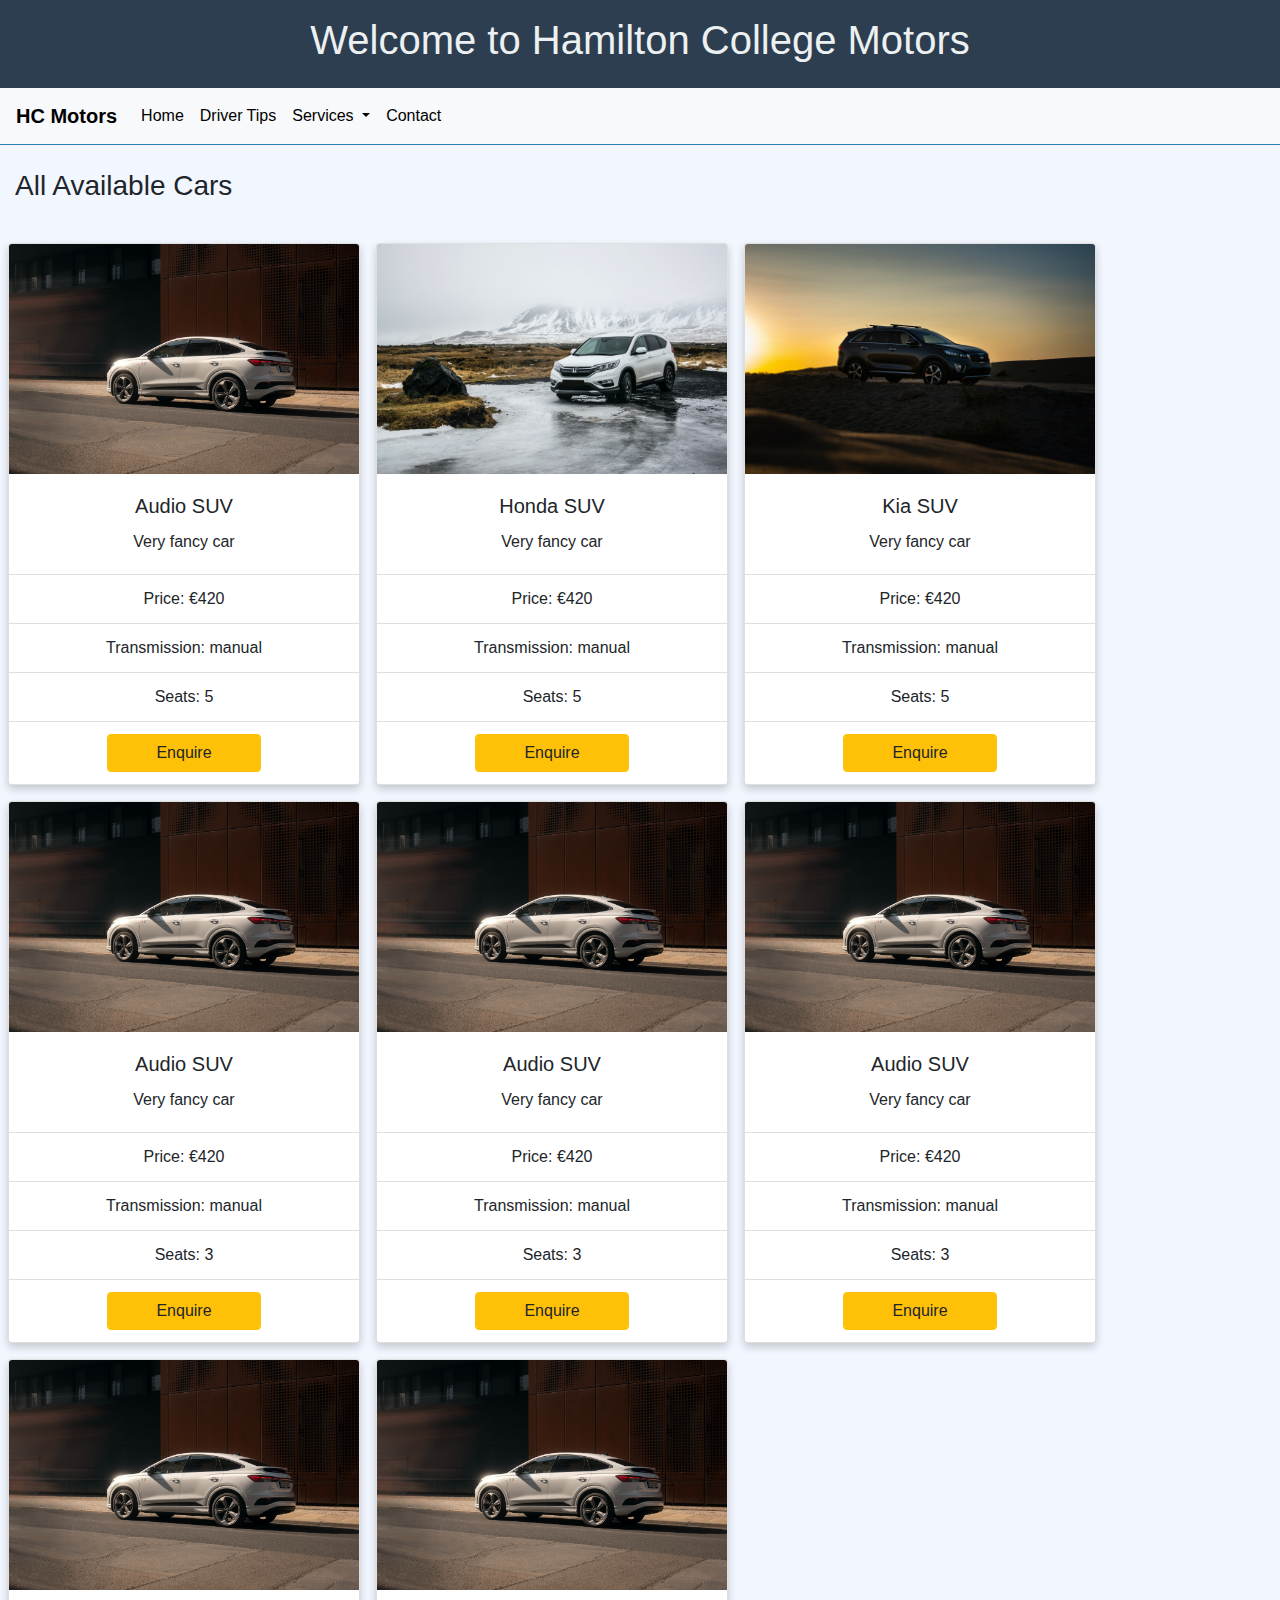
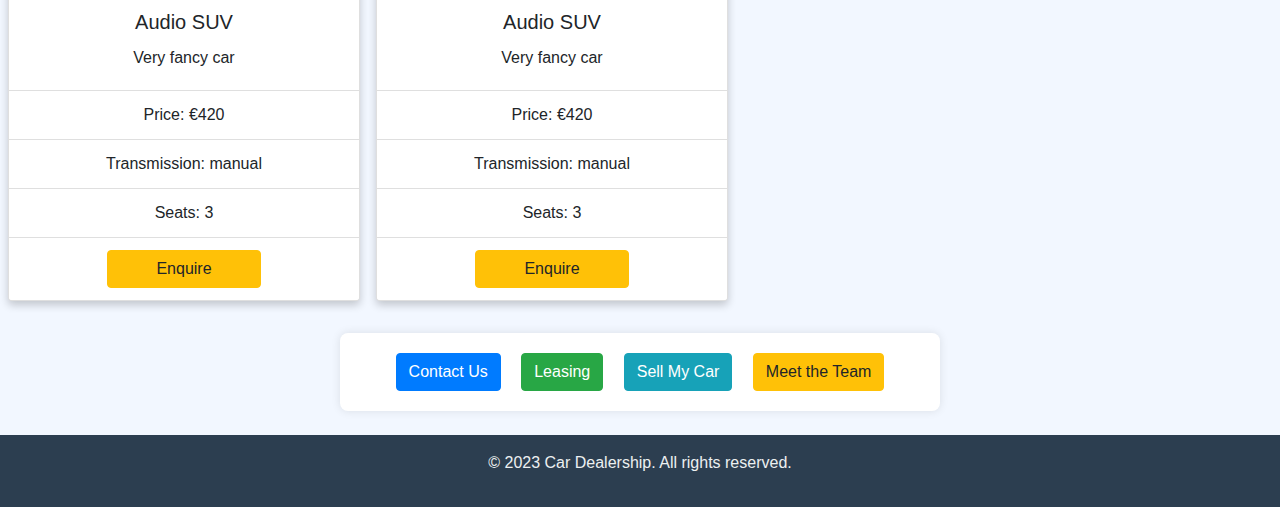
==== buyacar.html @ eee944b1 "Merge pull request #2 from AnthonyQ98/dev_branch" ====
<!DOCTYPE html>
<html lang="en">
<head>
    <meta charset="UTF-8">
    <meta name="viewport" content="width=device-width, initial-scale=1.0">
    <title>Hamilton College Motors - Car Dealership</title>
    <link rel="stylesheet" href="https://maxcdn.bootstrapcdn.com/bootstrap/4.5.2/css/bootstrap.min.css">
    <link rel="stylesheet" href="css/styles.css">
</head>

<body>
    <!-- WELCOME MESSAGE -->
    <header>
        <h1>Welcome to Hamilton College Motors</h1>
    </header>
    <!-- NAVIGATION -->
    <nav class="navbar navbar-expand-lg navbar-light bg-light">
        <a class="navbar-brand" href="index.html">HC Motors</a>
        <button class="navbar-toggler" type="button" data-toggle="collapse" data-target="#navbarSupportedContent"
            aria-controls="navbarSupportedContent" aria-expanded="false" aria-label="Toggle navigation">
            <span class="navbar-toggler-icon"></span>
        </button>

        <div class="collapse navbar-collapse" id="navbarSupportedContent">
            <ul class="navbar-nav mr-auto">
                <li class="nav-item active">
                    <a class="nav-link" href="index.html">Home <span class="sr-only">(current)</span></a>
                </li>
                <li class="nav-item">
                    <a class="nav-link" href="drivertips.html">Driver Tips</a>
                </li>
                <li class="nav-item dropdown">
                    <a class="nav-link dropdown-toggle" href="#" id="navbarDropdown" role="button"
                        data-toggle="dropdown" aria-haspopup="true" aria-expanded="false">
                        Services
                    </a>
                    <div class="dropdown-menu" aria-labelledby="navbarDropdown">
                        <a class="dropdown-item" href="buyacar.html">Buy a car</a>
                        <a class="dropdown-item" href="sellmycar.html">Sell my Car</a>
                        <div class="dropdown-divider"></div>
                        <a class="dropdown-item" href="#">Book a service</a>
                    </div>
                </li>
                <li class="nav-item">
                    <a class="nav-link" href="ContactUs.html">Contact</a>
                </li>
            </ul>
        </div>
    </nav>
    
    <!-- PAGE HEADING -->
    <div class="page-section-heading container-fluid py-4">
        <h3>All Available Cars</h3>
    </div>

    <!-- CAR LISTING -->
    <div id="car-listing-container" class="car-list-container container-fluid col-12 row text-center"></div>
   

    <div class="container text-center my-4">
        <button class="btn btn-primary mx-2">Contact Us</button>
        <button class="btn btn-success mx-2">Leasing</button>
        <button class="btn btn-info mx-2">Sell My Car</button>
        <button class="btn btn-warning mx-2">Meet the Team</button>
    </div>
    <!-- PAGE FOOTER -->
    <footer>
        <p>&copy; 2023 Car Dealership. All rights reserved.</p>
    </footer>

    <script src="https://code.jquery.com/jquery-3.5.1.slim.min.js"></script>
    <script src="https://cdn.jsdelivr.net/npm/@popperjs/core@2.11.6/dist/umd/popper.min.js"></script>
    <script src="https://maxcdn.bootstrapcdn.com/bootstrap/4.5.2/js/bootstrap.min.js"></script>
    
</body>

</html>
<script>
  const cars = [
    {
      image: "img/audi_suv.jpg",
      imageAlt: "audi suv",
      name: "Audio SUV",
      description: "Very fancy car",
      price: "420",
      transmittion: "manual",
      seats: "5"
    },
    {
      image: "img/honda_suv.jpg",
      imageAlt: "honda suv",
      name: "Honda SUV",
      description: "Very fancy car",
      price: "420",
      transmittion: "manual",
      seats: "5"
    },
    {
      image: "img/kia_suv.jpg",
      imageAlt: "kia suv",
      name: "Kia SUV",
      description: "Very fancy car",
      price: "420",
      transmittion: "manual",
      seats: "5"
    },
    {
      image: "img/audi_suv.jpg",
      imageAlt: "audi suv",
      name: "Audio SUV",
      description: "Very fancy car",
      price: "420",
      transmittion: "manual",
      seats: "3"
    },
    {
      image: "img/audi_suv.jpg",
      imageAlt: "audi suv",
      name: "Audio SUV",
      description: "Very fancy car",
      price: "420",
      transmittion: "manual",
      seats: "3"
    },
    {
      image: "img/audi_suv.jpg",
      imageAlt: "audi suv",
      name: "Audio SUV",
      description: "Very fancy car",
      price: "420",
      transmittion: "manual",
      seats: "3"
    },
    {
      image: "img/audi_suv.jpg",
      imageAlt: "audi suv",
      name: "Audio SUV",
      description: "Very fancy car",
      price: "420",
      transmittion: "manual",
      seats: "3"
    },
    {
      image: "img/audi_suv.jpg",
      imageAlt: "audi suv",
      name: "Audio SUV",
      description: "Very fancy car",
      price: "420",
      transmittion: "manual",
      seats: "3"
    },
  ]

  const carsHtml = car => `<div class="car-card card m-2">
                <img class="car-card-image card-img-top" src="${car.image}" alt="${car.imageAlt}">
            <div class="card-body">
              <h5 class="card-title">${car.name}</h5>
              <p class="card-text">${car.description}</p>
            </div>
            <ul class="list-group list-group-flush">
              <li class="list-group-item">Price: €${car.price}</li>
              <li class="list-group-item">Transmission: ${car.transmittion}</li>
              <li class="list-group-item">Seats: ${car.seats}</li>
              <li class="list-group-item"><button type="button" class="btn btn-warning px-5">Enquire</button></li>
            </ul>
        </div>`

  $('#car-listing-container').append(cars.map(carsHtml));
  

</script>
---- css/styles.css ----
body {
    display: flex;
    flex-direction: column;
    min-height: 100vh;
    margin: 0;
    background-color: #f2f7ff; 
}

header,
footer {
    background-color: #2c3e50; 
    color: #ecf0f1; 
    text-align: center;
    padding: 1em;
}

nav {
    background-color: #3498db;
    border-bottom: 1px solid #2980b9;
}

nav a,
.navbar-toggler-icon {
    color: #000 !important;
}

.navbar-brand {
    color: #000 !important; 
    font-weight: bold;
}

.navbar-nav .nav-item .nav-link {
    color: #000 !important;
}

.navbar-nav .nav-item.active .nav-link,
.navbar-nav .nav-item:hover .nav-link {
    color: #000 !important; 
}

section {
    flex: 1;
    padding: 2em;
    text-align: center; 
}

.container {
    background-color: #fff; 
    border-radius: 8px;
    box-shadow: 0 0 10px rgba(0, 0, 0, 0.1); 
    padding: 20px;
    margin: 20px auto; 
    max-width: 600px; 
}

.btn {
    border-radius: 4px;
}

footer {
    margin-top: auto; /* Push the footer to the bottom of the page */
}

.custom-caption {
    position: absolute;
    bottom: 0;
    left: 0;
    right: 0;
    background: rgba(0, 0, 0, 0.5); /* Light shadow black background for carousel captions! */
    color: #fff;
    padding: 30px;
    text-align: center;
}

.carousel-item {
    height: 540px; /* Set a fixed height for all carousel items, 540 seems to be sweet spot */
    overflow: hidden; 
    padding-top: 10px;
}

.car-card{
    width: 22rem;
}

.car-card:hover{
    transform: scale(1.02);
}

/* Idea here is to have a contact form with an image of a car beside it. As the page decreases in size the image of the car fades to the background. */

.ContactFormContainer {
    margin-top: -0px;
}

.ContactFormParentClass {
    background: #fff;
    display: flex;
    height: auto;
}




.CF {
    display: flex;
    flex: 1;
}

#radio p {
    text-align: center;
}

#radio .contact-options {
    text-align: center;
}

#radio .contact-option {
    display: inline-block;
    margin-right: 20px;
}

#radio label {
    display: inline-block;
    margin-right: 10px;
}

#radio input {
    vertical-align: middle;
}


.ContactFormImage img {
    display: flex;
    flex-direction: column;
    align-items: center;
}

.ContactFormImage img {
    margin-top: 110px;
    width: 100%;
    height: auto;
}

.ContactForm {
    flex-direction: column;
    justify-content: space-around;
    align-items: center;
}

.InnerContactForm {
    width: 90%;
}

.InnerContactForm h2 {
    text-transform: uppercase;
    text-align: center;
    margin-top: 0px;
}

.InnerContactForm h3 {
    text-align: center;
    font-size: 16px;
    color: #2c3e50;
}

.InnerContactForm input,
.InnerContactForm textarea {
    width: 100%;
    background-color: #eee;
    border: 1px solid rgba(0, 0, 0, 0.48);
    padding: 5px 10px;
    margin-bottom: 20px;
}

.InnerContactForm input[type=submit] {
    background-color: #000;
    color: #fff;


}

/* Occupies window width */
@media screen and (max-width:991px) {
    .ContactFormParentClass {
        display: block;
        width: 100%;
    }

    /* Removes the image of the car as the window fades Information obtained from Reddit, StackOverFlow and Youtube */
    .ContactFormImage {
        display: none;
    }

    /* Allows image to fade */
    .ContactForm {
        background-image: linear-gradient(rgba(199, 195, 195, 0.781), rgba(199, 195, 195, 0.781)), url(Images/CarPortrait.jpg);
        background-size: cover;
    }

    .InnerContactForm input,
    .InnerContactForm textarea {
        background-color: #fff;
    }
}

/* Three columns side by side */
.cardcolumn {
    float: left;
    width: 33.3%;
    margin-bottom: 16px;
    padding: 0 8px;
}

/* Display the columns below each other instead of side by side on small screens */
@media screen and (max-width: 650px) {
    .cardcolumn {
        width: 100%;
        display: block;
    }
}

/* Add some shadows to create a card effect */
.card {
    box-shadow: 0 4px 8px 0 rgba(0, 0, 0, 0.2);
}

/* Some left and right padding inside the container */
.cardcontainer {
    padding: 0 16px;
    text-align: center;
}

/* Clear floats */
.cardcontainer::after,
.cardrow::after {
    content: "";
    clear: both;
    display: table;
}

.cardtitle {
    color: grey;
}

.button {
    border: none;
    outline: 0;
    display: inline-block;
    padding: 8px;
    color: white;
    background-color: #000;
    text-align: center;
    cursor: pointer;
    width: 100%;
}

.button:hover {
    background-color: #555;
}

/* Three columns side by side */
.cardcolumn {
    float: left;
    width: 33.3%;
    margin-bottom: 16px;
    padding: 0 8px;
}

/* Display the columns below each other instead of side by side on small screens */
@media screen and (max-width: 650px) {
    .cardcolumn {
        width: 100%;
        display: block;
    }
}

/* Add some shadows to create a card effect */
.card {
    box-shadow: 0 4px 8px 0 rgba(0, 0, 0, 0.2);
}

/* Some left and right padding inside the container */
.cardcontainer {
    padding: 0 16px;
}

/* Clear floats */
.cardcontainer::after,
.cardrow::after {
    content: "";
    clear: both;
    display: table;
}

.cardtitle {
    color: grey;
}

.button {
    border: none;
    outline: 0;
    display: inline-block;
    padding: 8px;
    color: white;
    background-color: #000;
    text-align: center;
    cursor: pointer;
    width: 100%;
}

.driver-tips-card-img {
    height: 20rem;
    width: auto;
    object-fit: cover;
}

.car-card-image {
    max-height: 230px;
    object-fit: cover;
}
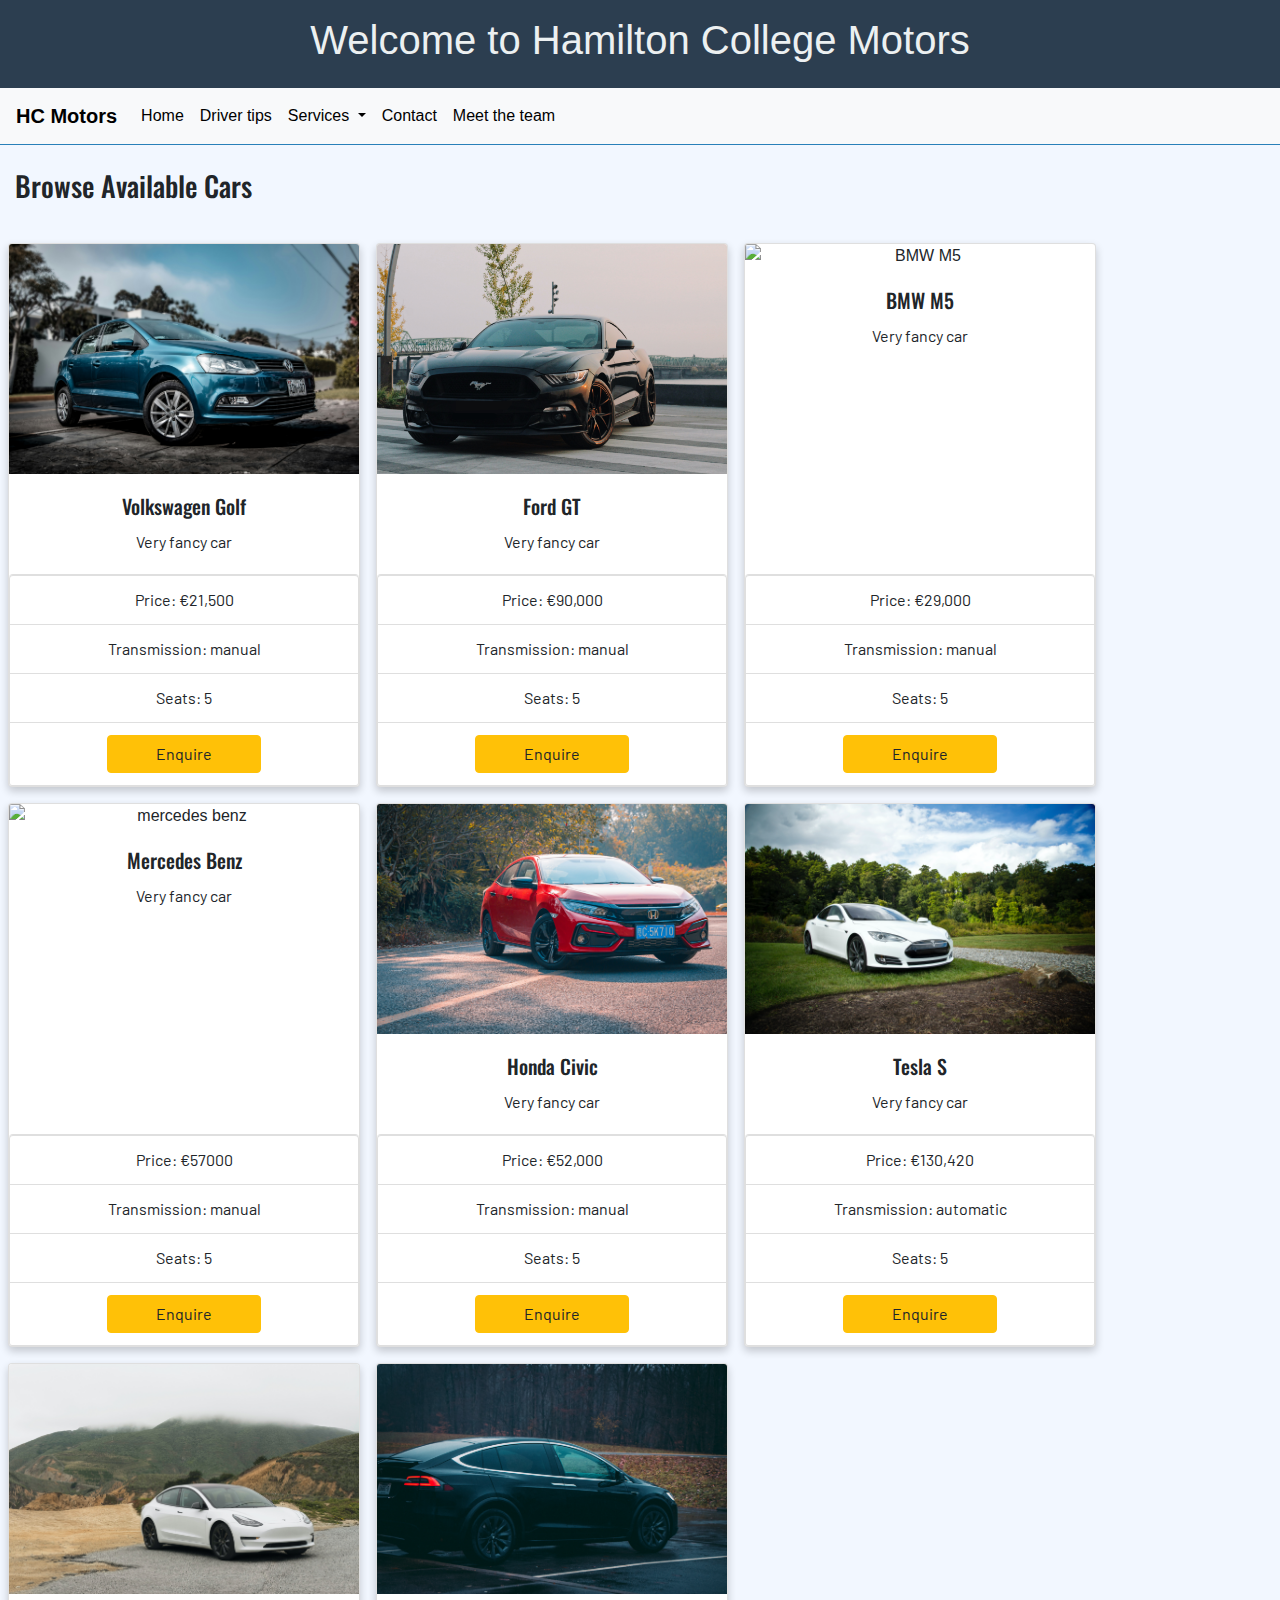
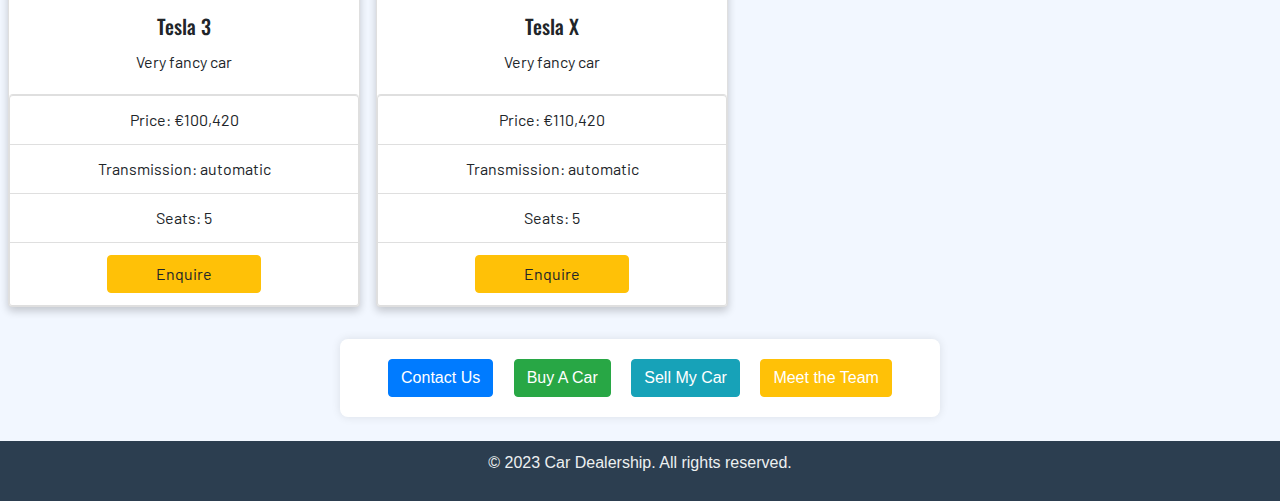
==== commit 5d926e5a: "Merge pull request #26 from LukeFitzGit/cleanup" ====
--- a/buyacar.html
+++ b/buyacar.html
@@ -15,59 +15,63 @@
     </header>
     <!-- NAVIGATION -->
     <nav class="navbar navbar-expand-lg navbar-light bg-light">
-        <a class="navbar-brand" href="index.html">HC Motors</a>
-        <button class="navbar-toggler" type="button" data-toggle="collapse" data-target="#navbarSupportedContent"
-            aria-controls="navbarSupportedContent" aria-expanded="false" aria-label="Toggle navigation">
-            <span class="navbar-toggler-icon"></span>
-        </button>
+      <a class="navbar-brand" href="index.html">HC Motors</a>
+      <button class="navbar-toggler" type="button" data-toggle="collapse" data-target="#navbarSupportedContent"
+          aria-controls="navbarSupportedContent" aria-expanded="false" aria-label="Toggle navigation">
+          <span class="navbar-toggler-icon"></span>
+      </button>
 
-        <div class="collapse navbar-collapse" id="navbarSupportedContent">
-            <ul class="navbar-nav mr-auto">
-                <li class="nav-item active">
-                    <a class="nav-link" href="index.html">Home <span class="sr-only">(current)</span></a>
-                </li>
-                <li class="nav-item">
-                    <a class="nav-link" href="drivertips.html">Driver Tips</a>
-                </li>
-                <li class="nav-item dropdown">
-                    <a class="nav-link dropdown-toggle" href="#" id="navbarDropdown" role="button"
-                        data-toggle="dropdown" aria-haspopup="true" aria-expanded="false">
-                        Services
-                    </a>
-                    <div class="dropdown-menu" aria-labelledby="navbarDropdown">
-                        <a class="dropdown-item" href="buyacar.html">Buy a car</a>
-                        <a class="dropdown-item" href="sellmycar.html">Sell my Car</a>
-                        <div class="dropdown-divider"></div>
-                        <a class="dropdown-item" href="#">Book a service</a>
-                    </div>
-                </li>
-                <li class="nav-item">
-                    <a class="nav-link" href="ContactUs.html">Contact</a>
-                </li>
-            </ul>
-        </div>
-    </nav>
+      <div class="collapse navbar-collapse" id="navbarSupportedContent">
+          <ul class="navbar-nav mr-auto">
+              <li class="nav-item active">
+                  <a class="nav-link" href="index.html">Home</a>
+              </li>
+              <li class="nav-item">
+                  <a class="nav-link" href="drivertips.html">Driver tips</a>
+              </li>
+              <li class="nav-item dropdown">
+                  <a class="nav-link dropdown-toggle" href="#" id="navbarDropdown" role="button"
+                      data-toggle="dropdown" aria-haspopup="true" aria-expanded="false">
+                      Services
+                  </a>
+                  <div class="dropdown-menu" aria-labelledby="navbarDropdown">
+                      <a class="dropdown-item" href="buyacar.html">Buy a car<span class="sr-only">(current)</span></a>
+                      <a class="dropdown-item" href="sellmycar.html">Sell my Car</a>
+                  </div>
+              </li>
+              <li class="nav-item">
+                  <a class="nav-link" href="contactus.html">Contact</a>
+              </li>
+              <li class="nav-item">
+                  <a class="nav-link" href="meetheteam.html">Meet the team</a>
+              </li>
+          </ul>
+      </div>
+  </nav>
     
     <!-- PAGE HEADING -->
     <div class="page-section-heading container-fluid py-4">
-        <h3>All Available Cars</h3>
+        <h3 class="carhire-heading-font">Browse Available Cars</h3>
     </div>
 
     <!-- CAR LISTING -->
     <div id="car-listing-container" class="car-list-container container-fluid col-12 row text-center"></div>
    
 
+    <!-- bottom of page buttons -->
     <div class="container text-center my-4">
-        <button class="btn btn-primary mx-2">Contact Us</button>
-        <button class="btn btn-success mx-2">Leasing</button>
-        <button class="btn btn-info mx-2">Sell My Car</button>
-        <button class="btn btn-warning mx-2">Meet the Team</button>
-    </div>
+      <button class="btn btn-primary mx-2"><a id="footerLinks" href="contactus.html">Contact Us</a></button>
+      <button class="btn btn-success mx-2"><a id="footerLinks" href="buyacar.html">Buy A Car</a></button>
+      <button class="btn btn-info mx-2"><a id="footerLinks" href="sellmycar.html">Sell My Car</a></button>
+      <button class="btn btn-warning mx-2"><a id="footerLinks" href="meetheteam.html">Meet the Team</a></button>
+  </div>
+
     <!-- PAGE FOOTER -->
     <footer>
         <p>&copy; 2023 Car Dealership. All rights reserved.</p>
     </footer>
-
+    <!-- LIBRARIES/FRAMEWORKS -->
+    <script src="scripts/cars.js"></script>
     <script src="https://code.jquery.com/jquery-3.5.1.slim.min.js"></script>
     <script src="https://cdn.jsdelivr.net/npm/@popperjs/core@2.11.6/dist/umd/popper.min.js"></script>
     <script src="https://maxcdn.bootstrapcdn.com/bootstrap/4.5.2/js/bootstrap.min.js"></script>
@@ -75,97 +79,21 @@
 </body>
 
 </html>
-<script>
-  const cars = [
-    {
-      image: "img/audi_suv.jpg",
-      imageAlt: "audi suv",
-      name: "Audio SUV",
-      description: "Very fancy car",
-      price: "420",
-      transmittion: "manual",
-      seats: "5"
-    },
-    {
-      image: "img/honda_suv.jpg",
-      imageAlt: "honda suv",
-      name: "Honda SUV",
-      description: "Very fancy car",
-      price: "420",
-      transmittion: "manual",
-      seats: "5"
-    },
-    {
-      image: "img/kia_suv.jpg",
-      imageAlt: "kia suv",
-      name: "Kia SUV",
-      description: "Very fancy car",
-      price: "420",
-      transmittion: "manual",
-      seats: "5"
-    },
-    {
-      image: "img/audi_suv.jpg",
-      imageAlt: "audi suv",
-      name: "Audio SUV",
-      description: "Very fancy car",
-      price: "420",
-      transmittion: "manual",
-      seats: "3"
-    },
-    {
-      image: "img/audi_suv.jpg",
-      imageAlt: "audi suv",
-      name: "Audio SUV",
-      description: "Very fancy car",
-      price: "420",
-      transmittion: "manual",
-      seats: "3"
-    },
-    {
-      image: "img/audi_suv.jpg",
-      imageAlt: "audi suv",
-      name: "Audio SUV",
-      description: "Very fancy car",
-      price: "420",
-      transmittion: "manual",
-      seats: "3"
-    },
-    {
-      image: "img/audi_suv.jpg",
-      imageAlt: "audi suv",
-      name: "Audio SUV",
-      description: "Very fancy car",
-      price: "420",
-      transmittion: "manual",
-      seats: "3"
-    },
-    {
-      image: "img/audi_suv.jpg",
-      imageAlt: "audi suv",
-      name: "Audio SUV",
-      description: "Very fancy car",
-      price: "420",
-      transmittion: "manual",
-      seats: "3"
-    },
-  ]
-
+<script type="text/javascript">
+  //carsHtml is a component for dynamically display car data
   const carsHtml = car => `<div class="car-card card m-2">
                 <img class="car-card-image card-img-top" src="${car.image}" alt="${car.imageAlt}">
             <div class="card-body">
-              <h5 class="card-title">${car.name}</h5>
-              <p class="card-text">${car.description}</p>
+              <h5 class="card-title carhire-heading-font">${car.name}</h5>
+              <p class="card-text carhire-standard-font">${car.description}</p>
             </div>
-            <ul class="list-group list-group-flush">
-              <li class="list-group-item">Price: €${car.price}</li>
-              <li class="list-group-item">Transmission: ${car.transmittion}</li>
-              <li class="list-group-item">Seats: ${car.seats}</li>
-              <li class="list-group-item"><button type="button" class="btn btn-warning px-5">Enquire</button></li>
+            <ul class="list-group">
+              <li class="list-group-item carhire-standard-font">Price: €${car.price}</li>
+              <li class="list-group-item carhire-standard-font">Transmission: ${car.transmittion}</li>
+              <li class="list-group-item carhire-standard-font">Seats: ${car.seats}</li>
+              <li class="list-group-item carhire-standard-font"><a type="button" href="contactus.html" class="btn btn-warning px-5">Enquire</a></li>
             </ul>
         </div>`
-
+//inserting car data via carsHtml component into car-listing-container. Car data can be found in script folder as it is reusable (drivertips.htmls)
   $('#car-listing-container').append(cars.map(carsHtml));
-  
-
 </script>--- a/css/styles.css
+++ b/css/styles.css
@@ -1,9 +1,28 @@
+/* START OF TYPOGRAPHY SECTION */
+@import url('https://fonts.googleapis.com/css2?family=Barlow:wght@200&family=Playpen+Sans:wght@100;300&display=swap');
+@import url('https://fonts.googleapis.com/css2?family=Oswald:wght@500&display=swap');
+
+.carhire-heading-font {
+    font-family: 'Oswald', sans-serif;
+}
+.carhire-standard-font {
+    font-family: 'Barlow', sans-serif;
+}
+/* END OF TYPOGRAPHY SECTION */
+
 body {
     display: flex;
     flex-direction: column;
     min-height: 100vh;
     margin: 0;
-    background-color: #f2f7ff; 
+    background-color: #f2f7ff;
+    position: relative;
+}
+
+#teamImg {
+    width: 50%;
+    align-self: center;
+    max-height: 270px;
 }
 
 header,
@@ -58,7 +77,12 @@
 }
 
 footer {
-    margin-top: auto; /* Push the footer to the bottom of the page */
+    margin-top: auto;
+    padding: 10px 0;
+    width: 100%;
+    background-color: #2c3e50;
+    color: #ecf0f1;
+    text-align: center;
 }
 
 .custom-caption {
@@ -78,21 +102,22 @@
     padding-top: 10px;
 }
 
-.car-card{
+
+.car-card {
     width: 22rem;
 }
 
-.car-card:hover{
+.car-card:hover {
     transform: scale(1.02);
 }
 
 /* Idea here is to have a contact form with an image of a car beside it. As the page decreases in size the image of the car fades to the background. */
 
-.ContactFormContainer {
+.ContactFormContainer1 {
     margin-top: -0px;
 }
 
-.ContactFormParentClass {
+.ContactFormParentClass1 {
     background: #fff;
     display: flex;
     height: auto;
@@ -128,43 +153,54 @@
     vertical-align: middle;
 }
 
-
-.ContactFormImage img {
+.marketing-container {
+    text-align: center;
+}
+
+.Marketing {
+    display: block;
+    margin: 0 auto;
+}
+
+select {
+    display: block;
+    margin: 0 auto;
+}
+
+.ContactFormImage1 img {
     display: flex;
     flex-direction: column;
     align-items: center;
-}
-
-.ContactFormImage img {
     margin-top: 110px;
     width: 100%;
     height: auto;
 }
 
-.ContactForm {
+
+.ContactForm1 {
     flex-direction: column;
     justify-content: space-around;
     align-items: center;
 }
 
-.InnerContactForm {
+.InnerContactForm1 {
     width: 90%;
 }
 
-.InnerContactForm h2 {
+.InnerContactForm1 h2 {
     text-transform: uppercase;
     text-align: center;
     margin-top: 0px;
 }
 
-.InnerContactForm h3 {
+.InnerContactForm1 h3 {
     text-align: center;
     font-size: 16px;
     color: #2c3e50;
 }
 
-.InnerContactForm input,
-.InnerContactForm textarea {
+.InnerContactForm1 input,
+.InnerContactForm1 textarea {
     width: 100%;
     background-color: #eee;
     border: 1px solid rgba(0, 0, 0, 0.48);
@@ -172,7 +208,7 @@
     margin-bottom: 20px;
 }
 
-.InnerContactForm input[type=submit] {
+.InnerContactForm1 input[type=submit] {
     background-color: #000;
     color: #fff;
 
@@ -181,27 +217,28 @@
 
 /* Occupies window width */
 @media screen and (max-width:991px) {
-    .ContactFormParentClass {
+    .ContactFormParentClass1 {
         display: block;
         width: 100%;
     }
 
     /* Removes the image of the car as the window fades Information obtained from Reddit, StackOverFlow and Youtube */
-    .ContactFormImage {
+    .ContactFormImage1 {
         display: none;
     }
 
     /* Allows image to fade */
-    .ContactForm {
-        background-image: linear-gradient(rgba(199, 195, 195, 0.781), rgba(199, 195, 195, 0.781)), url(Images/CarPortrait.jpg);
+    .ContactForm1 {
+        background-image: linear-gradient(rgba(199, 195, 195, 0.781), rgba(199, 195, 195, 0.781)),url(img/CarPortrait.jpg);
         background-size: cover;
     }
 
-    .InnerContactForm input,
-    .InnerContactForm textarea {
+    .InnerContactForm1 input,
+    .InnerContactForm1 textarea {
         background-color: #fff;
     }
 }
+
 
 /* Three columns side by side */
 .cardcolumn {
@@ -242,72 +279,56 @@
     color: grey;
 }
 
-.button {
-    border: none;
-    outline: 0;
-    display: inline-block;
-    padding: 8px;
-    color: white;
-    background-color: #000;
-    text-align: center;
-    cursor: pointer;
-    width: 100%;
-}
-
-.button:hover {
+
+
+
+.cardbutton {
+    padding: 1rem 2.5rem;
+    background-color: #44e386;
+    border-radius: 2rem;
+    margin: 1rem 0;
+    text-transform: uppercase;
+    color: #eeeeee;
+    font-size: 1.2rem;
+}
+
+.cardbutton:hover {
     background-color: #555;
 }
 
-/* Three columns side by side */
-.cardcolumn {
-    float: left;
-    width: 33.3%;
-    margin-bottom: 16px;
-    padding: 0 8px;
-}
-
-/* Display the columns below each other instead of side by side on small screens */
-@media screen and (max-width: 650px) {
-    .cardcolumn {
-        width: 100%;
-        display: block;
-    }
-}
-
-/* Add some shadows to create a card effect */
-.card {
-    box-shadow: 0 4px 8px 0 rgba(0, 0, 0, 0.2);
-}
-
-/* Some left and right padding inside the container */
-.cardcontainer {
-    padding: 0 16px;
-}
-
-/* Clear floats */
-.cardcontainer::after,
-.cardrow::after {
-    content: "";
-    clear: both;
-    display: table;
-}
-
-.cardtitle {
-    color: grey;
-}
-
-.button {
-    border: none;
-    outline: 0;
-    display: inline-block;
-    padding: 8px;
-    color: white;
-    background-color: #000;
-    text-align: center;
-    cursor: pointer;
-    width: 100%;
-}
-
+.social-media {
+    width: 100%;
+    list-style: none;
+    display: flex;
+    justify-content: space-evenly;
+    padding: 2rem 0;
+    margin-top: 1.5rem;
+    border-top: 1px solid rgba(0, 0, 0, 0.1);
+}
+
+.social-media i {
+    font-size: 3rem;
+    transition: color .5s;
+}
+
+.fa-facebook-square {
+    color: #3b5999;
+}
+
+.fa-twitter-square {
+    color: #55acee;
+}
+
+.fa-instagram {
+    color: #e6683c;
+}
+
+.fa-youtube-square:hover,
+.fa-facebook-square:hover,
+.fa-twitter-square:hover,
+.fa-instagram:hover {
+    color: #44e386;
+}
 .driver-tips-card-img {
     height: 20rem;
     width: auto;
@@ -317,4 +338,35 @@
 .car-card-image {
     max-height: 230px;
     object-fit: cover;
-}+}
+
+
+.modal-open .custom-popup-modal {
+    top: 0;
+    right: 0;
+}
+
+.ContactFormParentClass {
+    display: flex;
+    justify-content: center;
+    align-items: center;
+    flex-grow: 1; /* Allow the form to grow and push the footer down */
+}
+
+.ContactForm {
+    background: #fff;
+    border-radius: 8px;
+    box-shadow: 0 0 10px rgba(0, 0, 0, 0.1);
+    padding: 20px;
+    width: 90%;
+    max-width: 600px;
+    margin-bottom: 20px; /* Add space at the bottom of the form */
+}
+
+.InnerContactForm {
+    width: 100%;
+}
+
+#footerLinks {
+    color: white;
+}
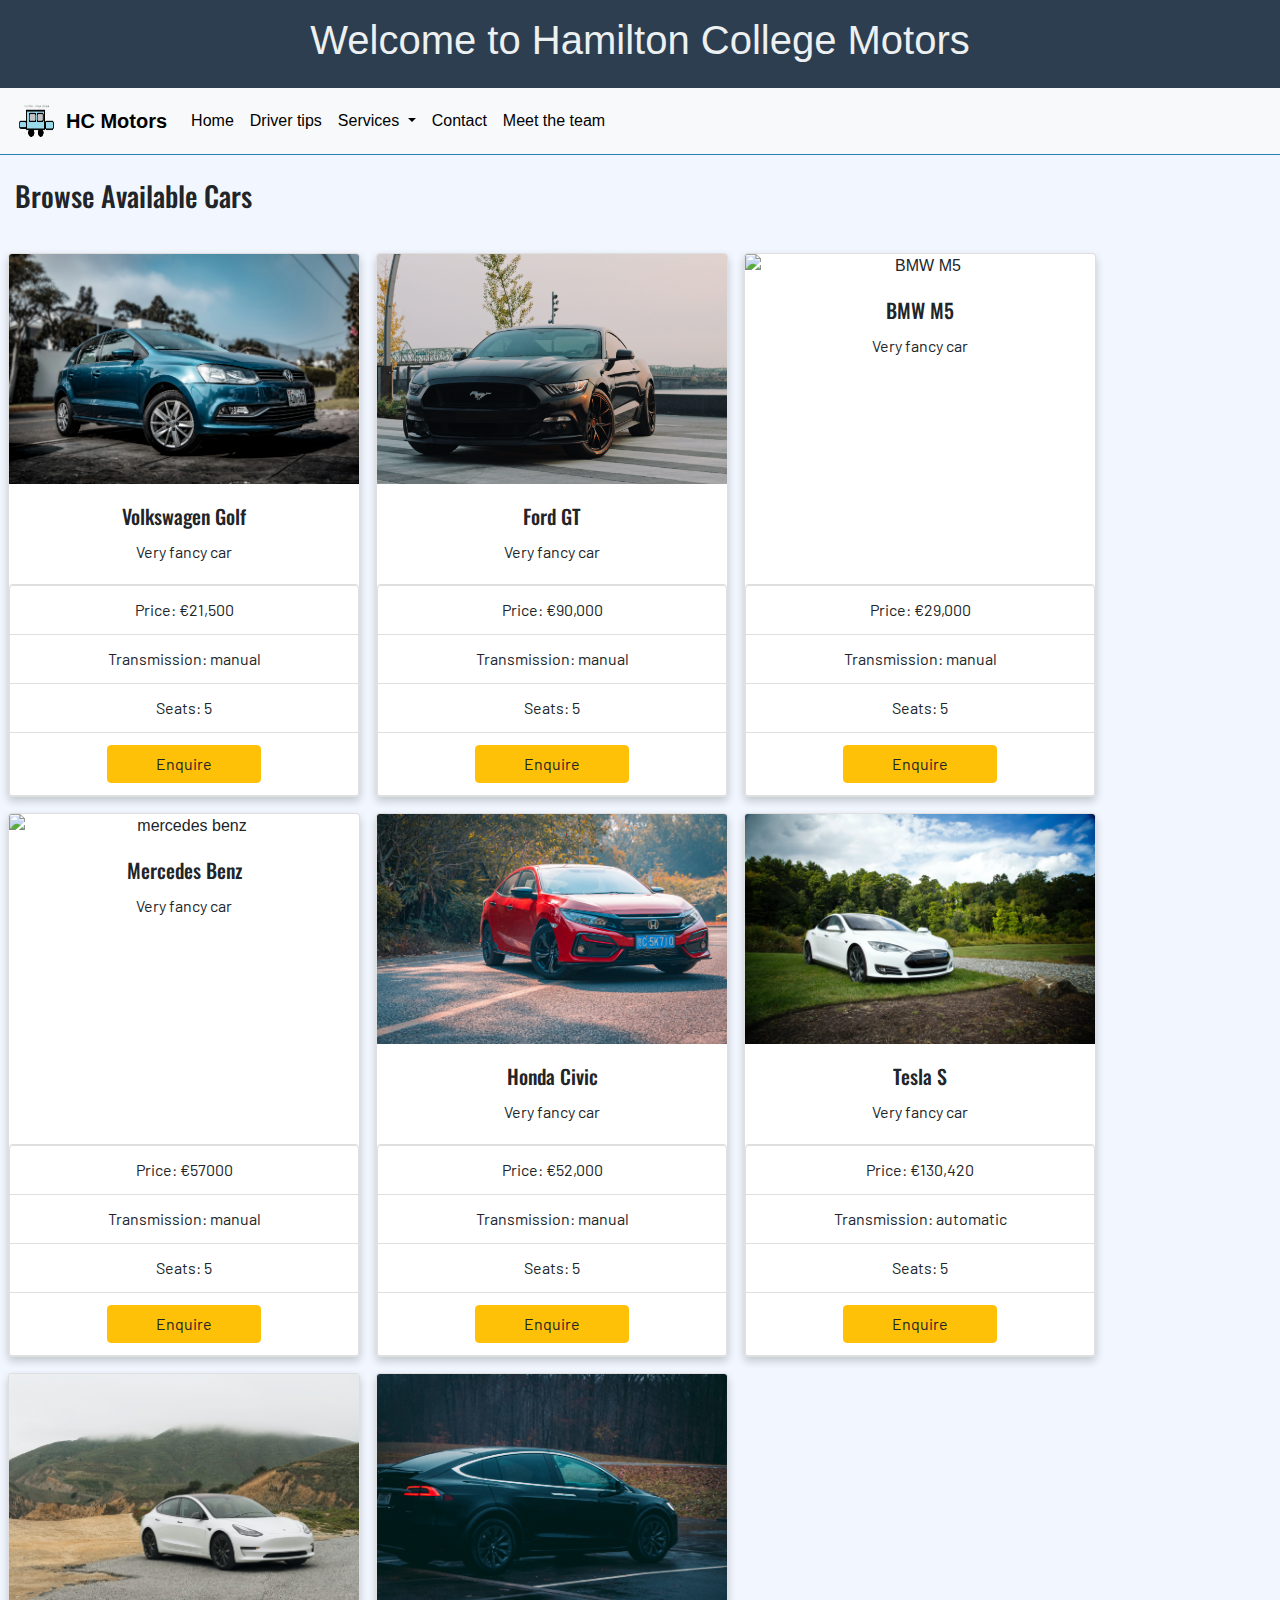
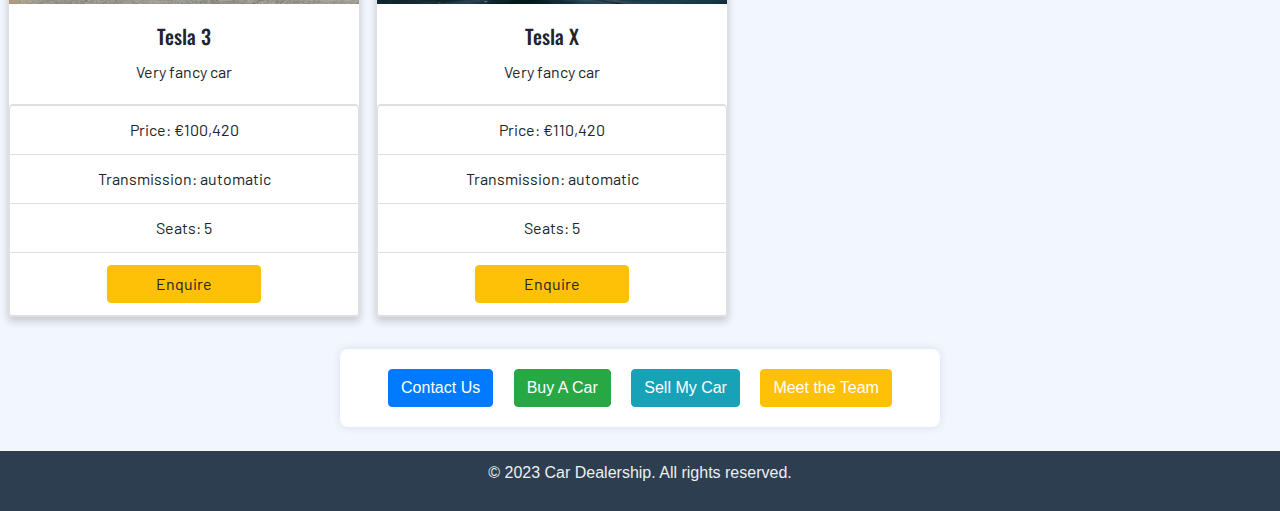
==== commit 7f06002f: "updates and logo for page" ====
--- a/buyacar.html
+++ b/buyacar.html
@@ -1,3 +1,4 @@
+<!-- Luke Fitzgerald made this page -->
 <!DOCTYPE html>
 <html lang="en">
 <head>
@@ -14,40 +15,43 @@
         <h1>Welcome to Hamilton College Motors</h1>
     </header>
     <!-- NAVIGATION -->
-    <nav class="navbar navbar-expand-lg navbar-light bg-light">
-      <a class="navbar-brand" href="index.html">HC Motors</a>
-      <button class="navbar-toggler" type="button" data-toggle="collapse" data-target="#navbarSupportedContent"
-          aria-controls="navbarSupportedContent" aria-expanded="false" aria-label="Toggle navigation">
-          <span class="navbar-toggler-icon"></span>
-      </button>
-
-      <div class="collapse navbar-collapse" id="navbarSupportedContent">
-          <ul class="navbar-nav mr-auto">
-              <li class="nav-item active">
-                  <a class="nav-link" href="index.html">Home</a>
-              </li>
-              <li class="nav-item">
-                  <a class="nav-link" href="drivertips.html">Driver tips</a>
-              </li>
-              <li class="nav-item dropdown">
-                  <a class="nav-link dropdown-toggle" href="#" id="navbarDropdown" role="button"
-                      data-toggle="dropdown" aria-haspopup="true" aria-expanded="false">
-                      Services
-                  </a>
-                  <div class="dropdown-menu" aria-labelledby="navbarDropdown">
-                      <a class="dropdown-item" href="buyacar.html">Buy a car<span class="sr-only">(current)</span></a>
-                      <a class="dropdown-item" href="sellmycar.html">Sell my Car</a>
-                  </div>
-              </li>
-              <li class="nav-item">
-                  <a class="nav-link" href="contactus.html">Contact</a>
-              </li>
-              <li class="nav-item">
-                  <a class="nav-link" href="meetheteam.html">Meet the team</a>
-              </li>
-          </ul>
-      </div>
-  </nav>
+        <!-- Navigation bar, with CSS for when page is below a certain width to become mobile friendly [links will turn into a singular drop down] -->
+        <nav class="navbar navbar-expand-lg navbar-light bg-light">
+            <!-- Image was made in MS Paint by Anthony Quinn, no reference needed -->
+            <img src="img/BadLogo.png" alt="HC Motors Logo" width="50" height="50">
+            <a class="navbar-brand" href="index.html">HC Motors</a>
+            <button class="navbar-toggler" type="button" data-toggle="collapse" data-target="#navbarSupportedContent"
+                aria-controls="navbarSupportedContent" aria-expanded="false" aria-label="Toggle navigation">
+                <span class="navbar-toggler-icon"></span>
+            </button>
+    
+            <div class="collapse navbar-collapse" id="navbarSupportedContent">
+                <ul class="navbar-nav mr-auto">
+                    <li class="nav-item active">
+                        <a class="nav-link" href="index.html">Home <span class="sr-only">(current)</span></a>
+                    </li>
+                    <li class="nav-item">
+                        <a class="nav-link" href="drivertips.html">Driver tips</a>
+                    </li>
+                    <li class="nav-item dropdown">
+                        <a class="nav-link dropdown-toggle" href="#" id="navbarDropdown" role="button"
+                            data-toggle="dropdown" aria-haspopup="true" aria-expanded="false">
+                            Services
+                        </a>
+                        <div class="dropdown-menu" aria-labelledby="navbarDropdown">
+                            <a class="dropdown-item" href="buyacar.html">Buy a car</a>
+                            <a class="dropdown-item" href="sellmycar.html">Sell my Car</a>
+                        </div>
+                    </li>
+                    <li class="nav-item">
+                        <a class="nav-link" href="contactus.html">Contact</a>
+                    </li>
+                    <li class="nav-item">
+                        <a class="nav-link" href="meetheteam.html">Meet the team</a>
+                    </li>
+                </ul>
+            </div>
+        </nav>
     
     <!-- PAGE HEADING -->
     <div class="page-section-heading container-fluid py-4">
--- a/css/styles.css
+++ b/css/styles.css
@@ -1,3 +1,11 @@
+
+/*
+
+styles.css was a group effort, where all of the group appended their needed styling for their individual pages into this sheet, and we tried to
+reuse already defined style blocks where necessary, to follow the DRY principle (Dont Repeat Yourself)
+
+*/ 
+
 /* START OF TYPOGRAPHY SECTION */
 @import url('https://fonts.googleapis.com/css2?family=Barlow:wght@200&family=Playpen+Sans:wght@100;300&display=swap');
 @import url('https://fonts.googleapis.com/css2?family=Oswald:wght@500&display=swap');
@@ -229,7 +237,7 @@
 
     /* Allows image to fade */
     .ContactForm1 {
-        background-image: linear-gradient(rgba(199, 195, 195, 0.781), rgba(199, 195, 195, 0.781)),url(img/CarPortrait.jpg);
+        background-image: linear-gradient(rgba(199, 195, 195, 0.781), rgba(199, 195, 195, 0.781)),url("../img/CarPortrait.jpg");
         background-size: cover;
     }
 
@@ -368,5 +376,10 @@
 }
 
 #footerLinks {
-    color: white;
-}
+    color
+    : white;
+}
+
+.SellMyCarForm {
+    margin: auto;
+}
